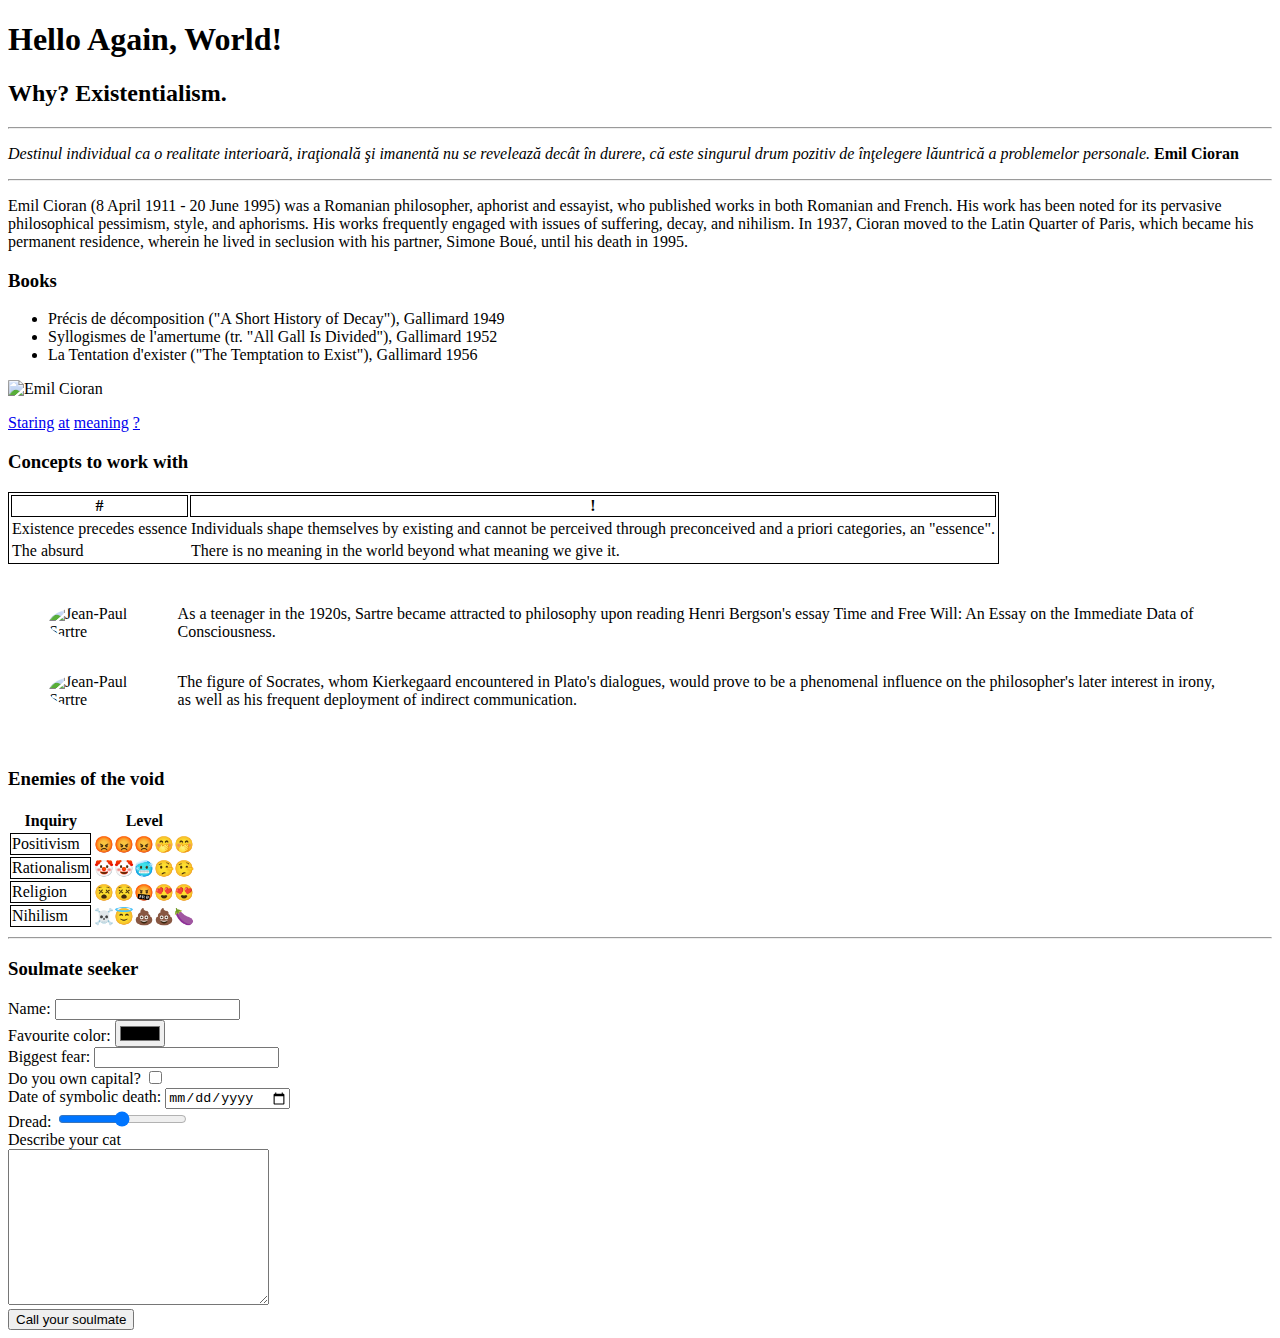
==== index.html @ 474eff88 "Add files via upload" ====
<!DOCTYPE html>
<html lang="en">
<head>
    <meta charset="UTF-8">
    <meta name="viewport" content="width=device-width, initial-scale=1.0">
    <title>Here Against My Will Last Time</title>
</head>
<body>
    <h1>Hello Again, World!</h1>
    <h2>Why? Existentialism.</h2>
    <hr>
    <p>
        <em>
        Destinul individual ca o realitate interioară, iraţională şi imanentă nu se revelează decât în durere,
        că este singurul drum pozitiv de înţelegere lăuntrică a problemelor personale.
        </em>
        <strong>Emil Cioran</strong>
    </p>
    <hr>
    <p>Emil Cioran (8 April 1911 - 20 June 1995) was a Romanian philosopher, aphorist and essayist,
        who published works in both Romanian and French. His work has been noted for its pervasive
        philosophical pessimism, style, and aphorisms. His works frequently engaged with issues
        of suffering, decay, and nihilism. In 1937, Cioran moved to the Latin Quarter of Paris,
        which became his permanent residence, wherein he lived in seclusion with his partner,
        Simone Boué, until his death in 1995.
    </p>
    <h3>Books</h3>
    <ul>
        <li>Précis de décomposition ("A Short History of Decay"), Gallimard 1949</li>
        <li>Syllogismes de l'amertume (tr. "All Gall Is Divided"), Gallimard 1952</li>
        <li>La Tentation d'exister ("The Temptation to Exist"), Gallimard 1956</li>
    </ul>
    <img style="border-radius: 2%;" src="https://upload.wikimedia.org/wikipedia/commons/thumb/d/de/Cioran_in_Romania.jpg/220px-Cioran_in_Romania.jpg" alt="Emil Cioran">
    <p>
        <a target="_blank" href="https://en.wikipedia.org/wiki/Friedrich_Nietzsche">Staring</a>
        <a target="_blank" href="https://en.wikipedia.org/wiki/Karl_Marx">at</a> 
        <a target="_blank" href="https://en.wikipedia.org/wiki/Martin_Heidegger">meaning</a>
        <a target="_blank" href="https://en.wikipedia.org/wiki/Ludwig_Wittgenstein">?</a>
    </p>
    <h3>Concepts to work with</h3>
    <table style="border: 1px solid;">
        <thead>
            <tr style="border: 1px solid;">
                <th style="border: 1px solid;">#</th>
                <th style="border: 1px solid;">!</th>
            </tr>
        </thead>
        <tbody>
            <tr>
                <td>Existence precedes essence</td>
                <td>Individuals shape themselves by existing and cannot be perceived through preconceived and a priori categories, an "essence".</td>
            </tr>
            <tr>
                <td>The absurd</td>
                <td>There is no meaning in the world beyond what meaning we give it.</td>
            </tr>
        </tbody>
    </table>
    <table style="padding: 10px;" cellspacing="30px">
        <tbody>
            <tr>
                <td><img style="height: 75px; border-radius: 50%;" src="https://upload.wikimedia.org/wikipedia/commons/e/ef/Sartre_1967_crop.jpg" alt="Jean-Paul Sartre"></td>
                <td>As a teenager in the 1920s, Sartre became attracted to philosophy upon reading Henri Bergson's essay Time and Free Will: An Essay on the Immediate Data of Consciousness.</td>
            </tr>
            <tr>
                <td><img style="height: 75px; width: 75px; border-radius: 50%; object-fit: cover; object-position: -10% 0;" src="https://upload.wikimedia.org/wikipedia/commons/d/d4/S%C3%B8ren_Kierkegaard_%281813-1855%29_-_%28cropped%29.jpg" alt="Jean-Paul Sartre"></td>
                <td>The figure of Socrates, whom Kierkegaard encountered in Plato's dialogues, would prove to be a phenomenal influence on the philosopher's later interest in irony, as well as his frequent deployment of indirect communication.</td>
            </tr>
        </tbody>
    </table>
    <h3>Enemies of the void</h3>
    <table>
        <thead>
            <th>Inquiry</th>
            <th>Level</th>
        </thead>
        <tbody>
            <tr>
                <td style="border: 1px solid;">Positivism</td>
                <td>😡😡😡🤭🤭</td>
            </tr>
            <tr>
                <td style="border: 1px solid;">Rationalism</td>
                <td>🤡🤡🥶🤥🤥</td>
            </tr>
            <tr>
                <td style="border: 1px solid;">Religion</td>
                <td>😵😵🤬😍😍</td>
            </tr>
            <tr>
                <td style="border: 1px solid;">Nihilism</td>
                <td>☠️😇💩💩🍆</td>
            </tr>
        </tbody>
    </table>
    <hr>
    <h3>Soulmate seeker</h3>
    <form action="">
        <label for="">Name:</label>
        <input type="text" name="" id="">
        <br>
        <label for="">Favourite color:</label>
        <input type="color" name="" id="">
        <br>
        <label for="">Biggest fear:</label>
        <input type="password" name="" id="">
        <br>
        <label for="">Do you own capital?</label>
        <input type="checkbox" name="" id="">
        <br>
        <label for="">Date of symbolic death:</label>
        <input type="date" name="" id="">
        <br>
        <label for="">Dread:</label>
        <input type="range" name="" id="">
        <br>
        <label for="">Describe your cat</label><br>
        <textarea name="" id="" cols="30" rows="10"></textarea>
        <br>
        <input type="submit" value="Call your soulmate">
    </form>
</body>
</html>
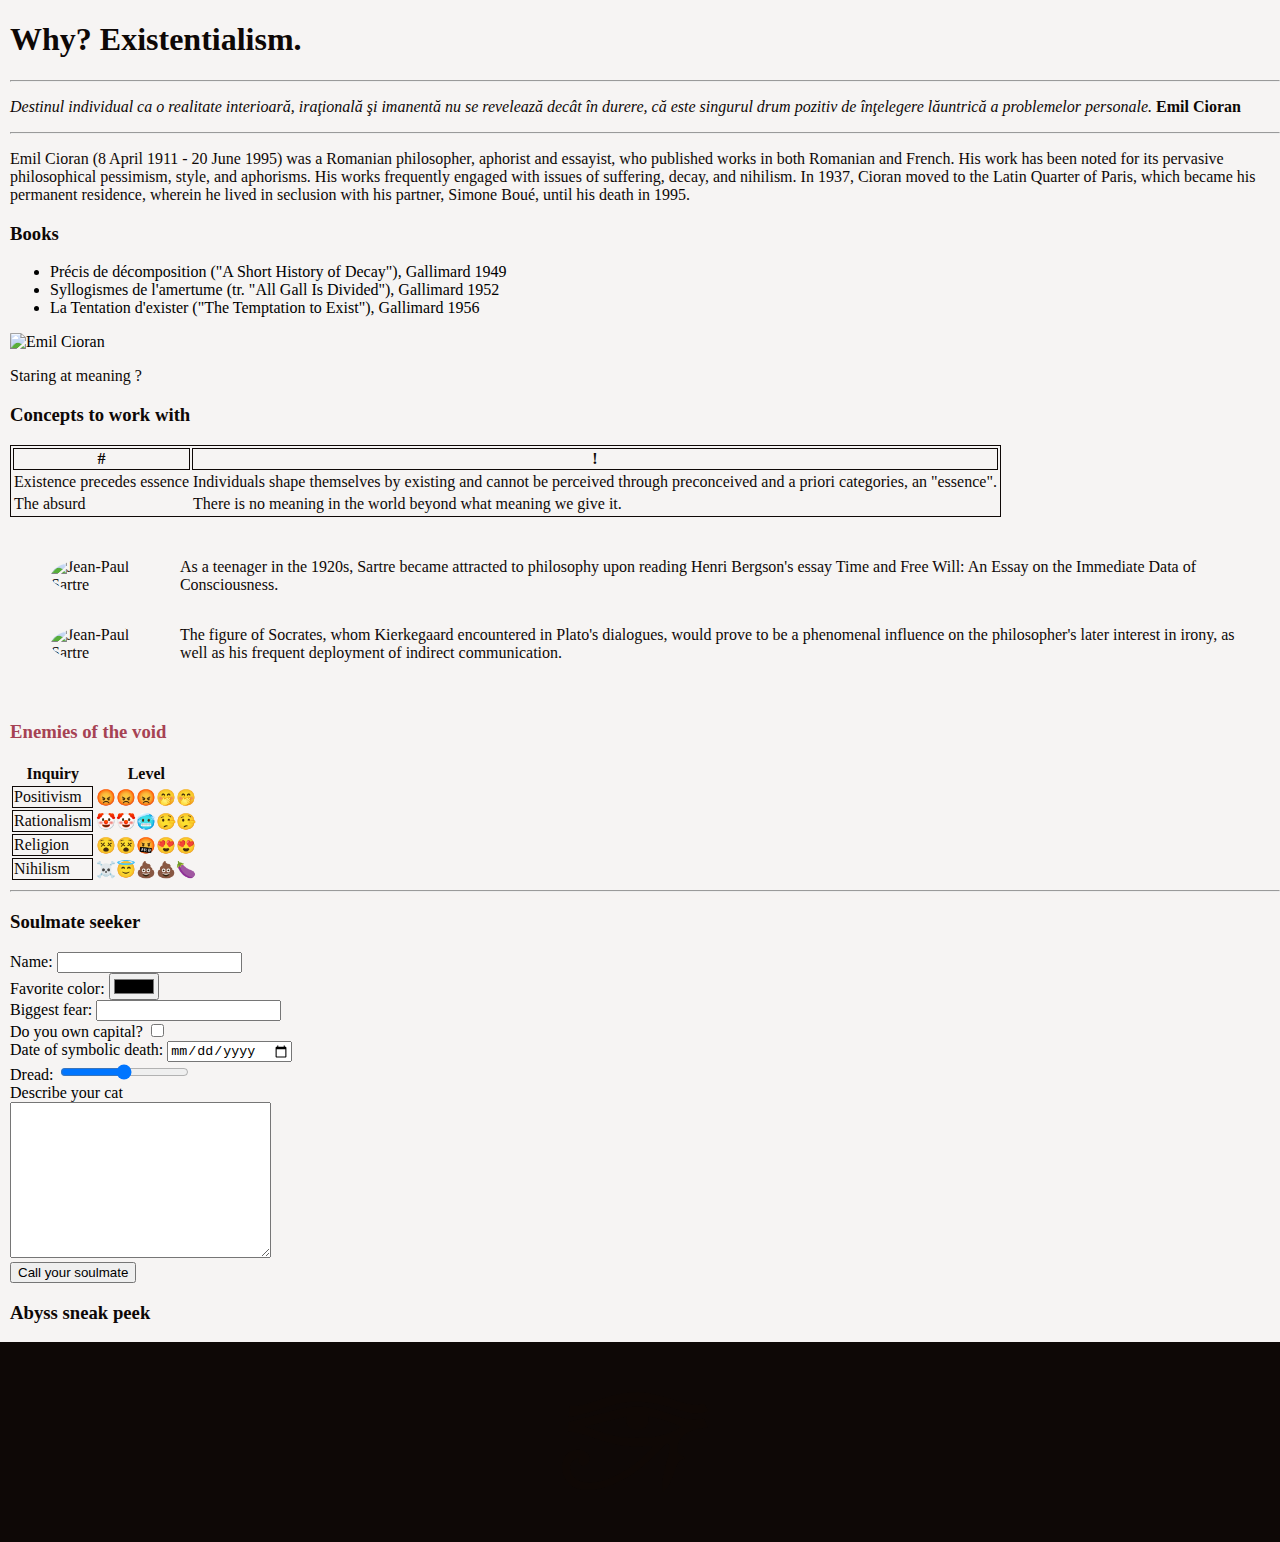
==== commit f7fae70c: "Add files via upload" ====
--- a/index.html
+++ b/index.html
@@ -4,10 +4,12 @@
     <meta charset="UTF-8">
     <meta name="viewport" content="width=device-width, initial-scale=1.0">
     <title>Here Against My Will Last Time</title>
+    <link rel="stylesheet" href="style.css">
+    <link rel="shortcut icon" href="assets/existentialism.png" type="image/x-icon">
+
 </head>
 <body>
-    <h1>Hello Again, World!</h1>
-    <h2>Why? Existentialism.</h2>
+    <h1>Why? Existentialism.</h1>
     <hr>
     <p>
         <em>
@@ -30,7 +32,7 @@
         <li>Syllogismes de l'amertume (tr. "All Gall Is Divided"), Gallimard 1952</li>
         <li>La Tentation d'exister ("The Temptation to Exist"), Gallimard 1956</li>
     </ul>
-    <img style="border-radius: 2%;" src="https://upload.wikimedia.org/wikipedia/commons/thumb/d/de/Cioran_in_Romania.jpg/220px-Cioran_in_Romania.jpg" alt="Emil Cioran">
+    <img id="cioran" style="border-radius: 2%;" src="https://upload.wikimedia.org/wikipedia/commons/thumb/d/de/Cioran_in_Romania.jpg/220px-Cioran_in_Romania.jpg" alt="Emil Cioran">
     <p>
         <a target="_blank" href="https://en.wikipedia.org/wiki/Friedrich_Nietzsche">Staring</a>
         <a target="_blank" href="https://en.wikipedia.org/wiki/Karl_Marx">at</a> 
@@ -68,7 +70,7 @@
             </tr>
         </tbody>
     </table>
-    <h3>Enemies of the void</h3>
+    <h3 class="enemies">Enemies of the void</h3>
     <table>
         <thead>
             <th>Inquiry</th>
@@ -99,7 +101,7 @@
         <label for="">Name:</label>
         <input type="text" name="" id="">
         <br>
-        <label for="">Favourite color:</label>
+        <label for="">Favorite color:</label>
         <input type="color" name="" id="">
         <br>
         <label for="">Biggest fear:</label>
@@ -119,5 +121,9 @@
         <br>
         <input type="submit" value="Call your soulmate">
     </form>
+    <h3>Abyss sneak peek</h3>
+    <div id="abyss">
+        <img src="assets/eye-of-horus.png" alt="eye of horus">
+    </div>
 </body>
 </html>--- a/style.css
+++ b/style.css
@@ -0,0 +1,45 @@
+body {
+    background-color: #F6F4F3;
+    margin: 0px;
+    margin-left: 10px;
+}
+
+h1, h2, h3, p, a, table {
+    color: #0E0806;
+}
+
+a {
+    color: #0E0806;
+    text-decoration: none;
+}
+
+
+.enemies {
+    color: #A64253;
+}
+
+#cioran:hover {
+    height: 0px;
+}
+
+a:hover {
+    color: #00A5E0;
+}
+
+#abyss {
+    background-color: #0E0806;
+    height: 200px;
+    width: 100%;
+    margin-left: -10px;
+    margin-right: 0px;
+    border-right: solid 10px #0E0806;
+    display: flex;
+    justify-content: center;
+    align-items: center;
+    img {
+        display: block;
+        height: 100px;
+        opacity: 1%;
+    }
+}
+
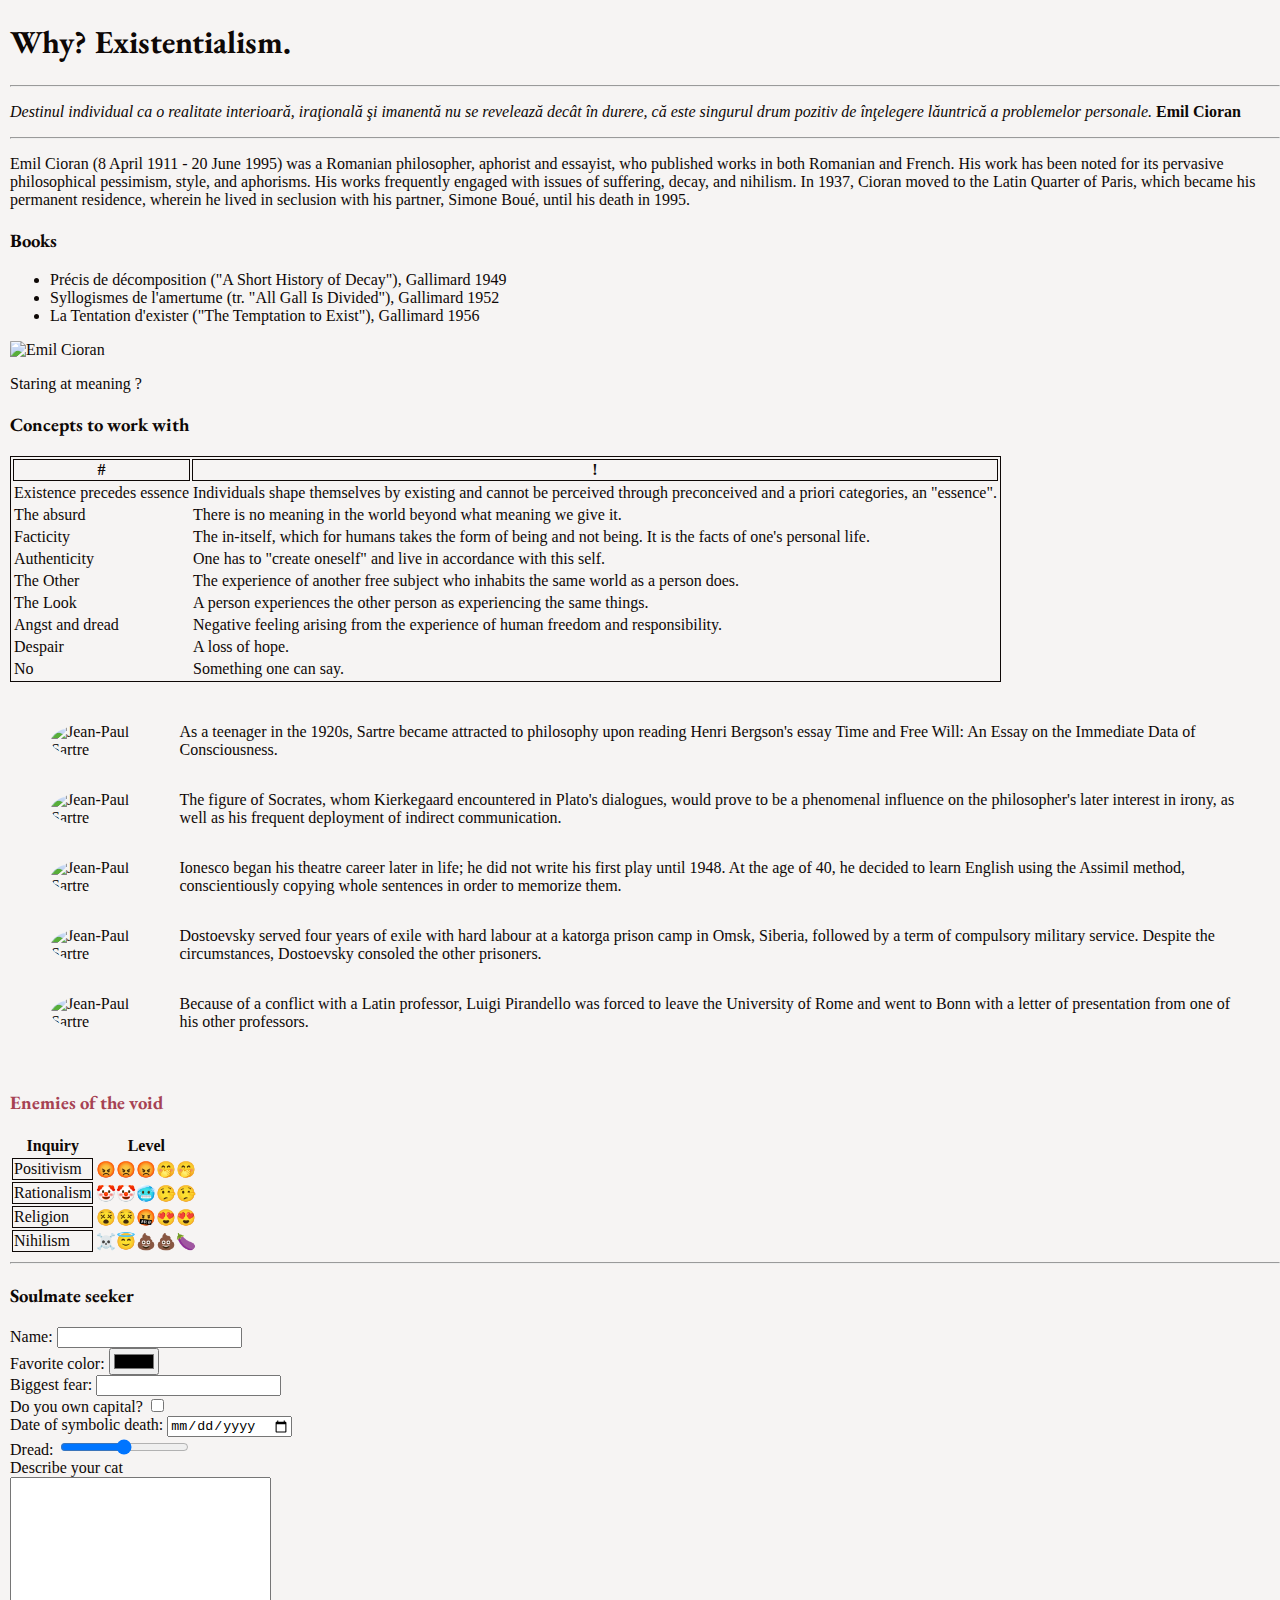
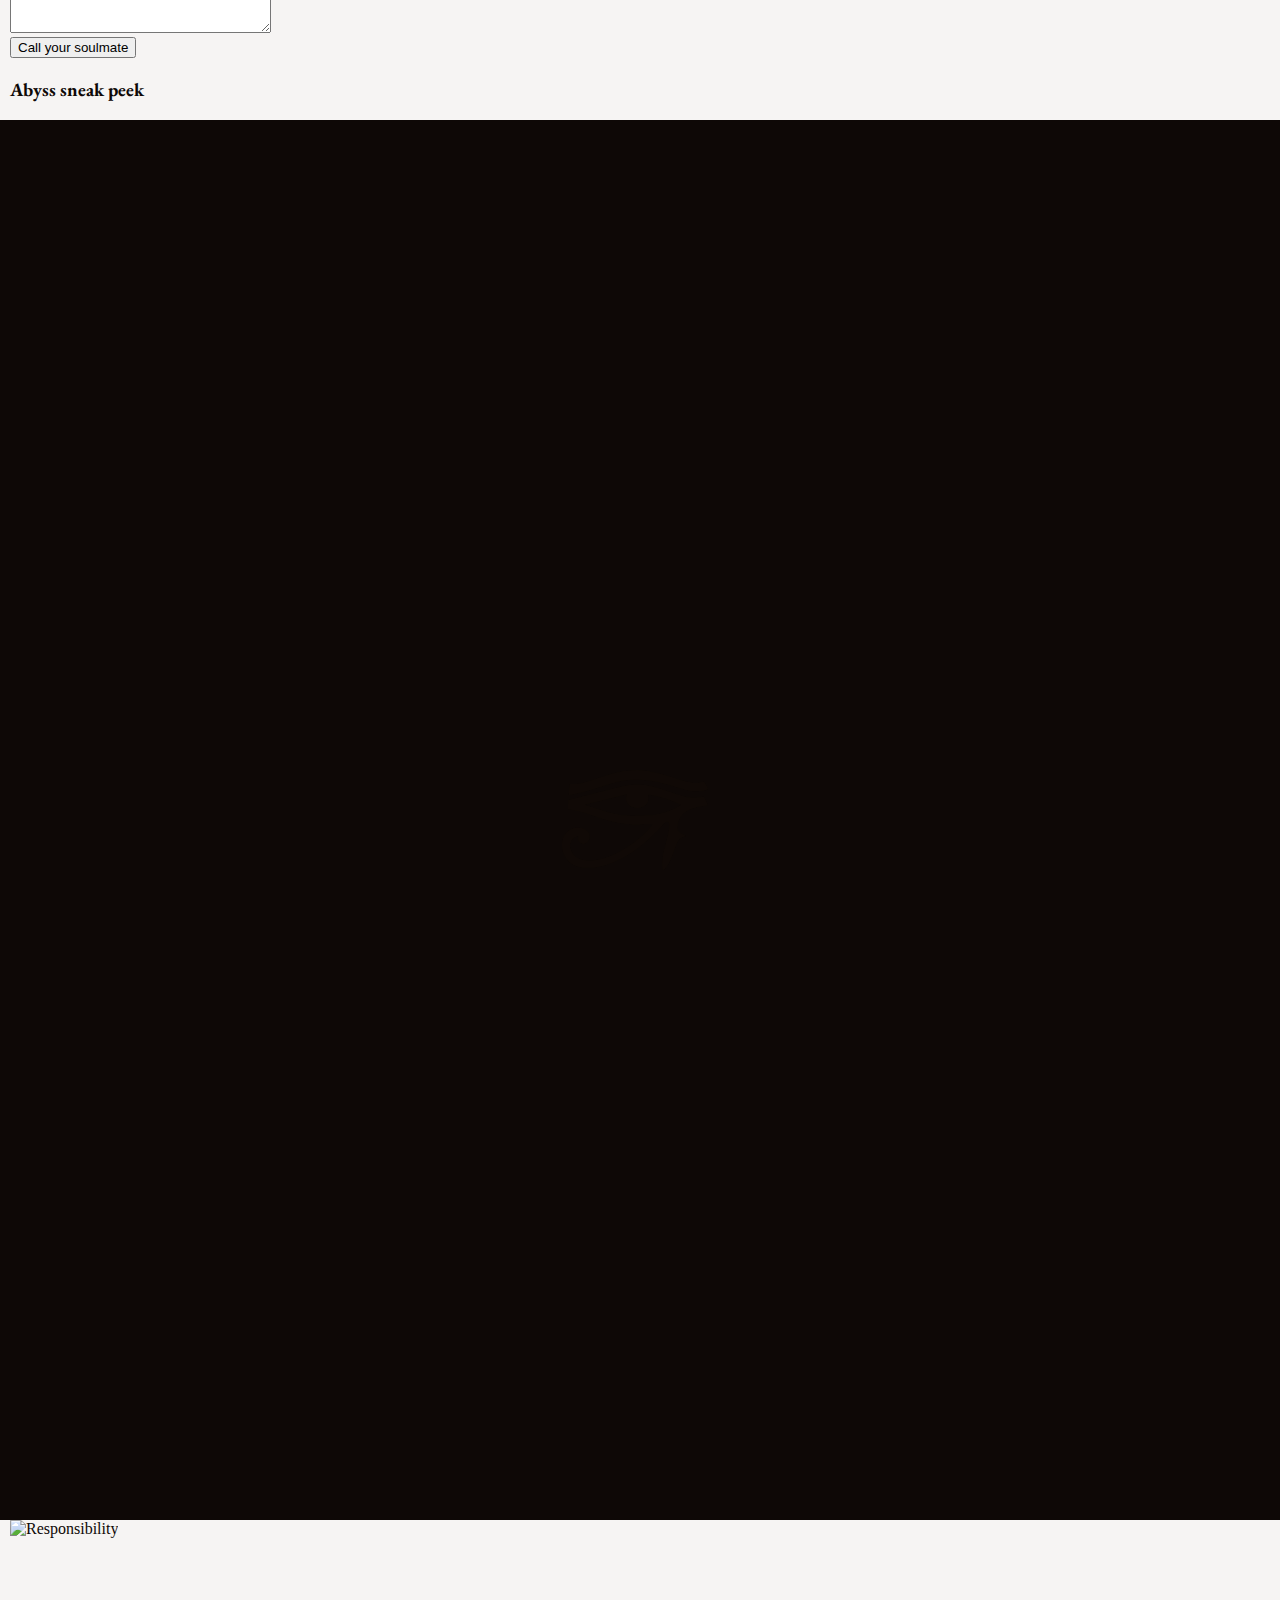
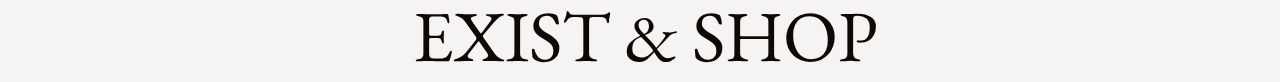
==== commit b8c487cd: "Add files via upload" ====
--- a/index.html
+++ b/index.html
@@ -6,6 +6,10 @@
     <title>Here Against My Will Last Time</title>
     <link rel="stylesheet" href="style.css">
     <link rel="shortcut icon" href="assets/existentialism.png" type="image/x-icon">
+    <!-- fonts -->
+    <link rel="preconnect" href="https://fonts.googleapis.com">
+<link rel="preconnect" href="https://fonts.gstatic.com" crossorigin>
+<link href="https://fonts.googleapis.com/css2?family=EB+Garamond:ital,wght@0,400;0,700;1,400&display=swap" rel="stylesheet">
 
 </head>
 <body>
@@ -56,8 +60,38 @@
                 <td>The absurd</td>
                 <td>There is no meaning in the world beyond what meaning we give it.</td>
             </tr>
+            <tr>
+                <td>Facticity</td>
+                <td>The in-itself, which for humans takes the form of being and not being. It is the facts of one's personal life.</td>
+            </tr>
+            <tr>
+                <td>Authenticity</td>
+                <td>One has to "create oneself" and live in accordance with this self.</td>
+            </tr>
+            <tr>
+                <td>The Other</td>
+                <td>The experience of another free subject who inhabits the same world as a person does.</td>
+            </tr>
+            <tr>
+                <td>The Look</td>
+                <td>A person experiences the other person as experiencing the same things.</td>
+            </tr>
+            <tr>
+                <td>Angst and dread</td>
+                <td>Negative feeling arising from the experience of human freedom and responsibility.</td>
+            </tr>
+            <tr>
+                <td>Despair</td>
+                <td>A loss of hope.</td>
+            </tr>
+            <tr>
+                <td>No</td>
+                <td>Something one can say.</td>
+            </tr>
         </tbody>
     </table>
+
+    <!-- FUN FACTS -->
     <table style="padding: 10px;" cellspacing="30px">
         <tbody>
             <tr>
@@ -67,6 +101,18 @@
             <tr>
                 <td><img style="height: 75px; width: 75px; border-radius: 50%; object-fit: cover; object-position: -10% 0;" src="https://upload.wikimedia.org/wikipedia/commons/d/d4/S%C3%B8ren_Kierkegaard_%281813-1855%29_-_%28cropped%29.jpg" alt="Jean-Paul Sartre"></td>
                 <td>The figure of Socrates, whom Kierkegaard encountered in Plato's dialogues, would prove to be a phenomenal influence on the philosopher's later interest in irony, as well as his frequent deployment of indirect communication.</td>
+            </tr>
+            <tr>
+                <td><img style="height: 75px; width: 75px; border-radius: 50%; object-fit: cover; object-position: -10% 0;" src="https://upload.wikimedia.org/wikipedia/commons/thumb/8/89/Eugene_Ionesco_01.jpg/220px-Eugene_Ionesco_01.jpg" alt="Jean-Paul Sartre"></td>
+                <td>Ionesco began his theatre career later in life; he did not write his first play until 1948. At the age of 40, he decided to learn English using the Assimil method, conscientiously copying whole sentences in order to memorize them.</td>
+            </tr>
+            <tr>
+                <td><img style="height: 75px; width: 75px; border-radius: 50%; object-fit: cover; object-position: -10% 0;" src="https://upload.wikimedia.org/wikipedia/commons/7/78/Vasily_Perov_-_%D0%9F%D0%BE%D1%80%D1%82%D1%80%D0%B5%D1%82_%D0%A4.%D0%9C.%D0%94%D0%BE%D1%81%D1%82%D0%BE%D0%B5%D0%B2%D1%81%D0%BA%D0%BE%D0%B3%D0%BE_-_Google_Art_Project.jpg" alt="Jean-Paul Sartre"></td>
+                <td>Dostoevsky served four years of exile with hard labour at a katorga prison camp in Omsk, Siberia, followed by a term of compulsory military service. Despite the circumstances, Dostoevsky consoled the other prisoners.</td>
+            </tr>
+            <tr>
+                <td><img style="height: 75px; width: 75px; border-radius: 50%; object-fit: cover; object-position: -10% 0;" src="https://upload.wikimedia.org/wikipedia/commons/thumb/1/17/Luigi_Pirandello_1932.jpg/800px-Luigi_Pirandello_1932.jpg" alt="Jean-Paul Sartre"></td>
+                <td>Because of a conflict with a Latin professor, Luigi Pirandello was forced to leave the University of Rome and went to Bonn with a letter of presentation from one of his other professors. </td>
             </tr>
         </tbody>
     </table>
@@ -125,5 +171,15 @@
     <div id="abyss">
         <img src="assets/eye-of-horus.png" alt="eye of horus">
     </div>
+
+    <!-- PAINTINGS -->
+
+    <div class="paintings">
+        <!-- <img src="/assets/Liberte.png" alt="Freedom"> -->
+        <img src="/assets/Medusa.png" alt="Responsibility">
+    </div>
+
+    <!-- SHOP -->
+    <a id="shop" href="shop.html">EXIST & SHOP</a>
 </body>
 </html>--- a/style.css
+++ b/style.css
@@ -2,33 +2,45 @@
     background-color: #F6F4F3;
     margin: 0px;
     margin-left: 10px;
-}
-
-h1, h2, h3, p, a, table {
-    color: #0E0806;
-}
-
-a {
     color: #0E0806;
     text-decoration: none;
 }
 
+h1, h2, h3 {
+    font-family: 'EB Garamond', serif;
+}
+
+a {
+    text-decoration: none;
+    color: #0E0806;
+}
 
 .enemies {
     color: #A64253;
+}
+
+.paintings {
+    img {
+        width: 100%;
+    }
 }
 
 #cioran:hover {
     height: 0px;
 }
 
+a:visited {
+    color: #0E0806;
+}
+
 a:hover {
     color: #00A5E0;
 }
 
+
 #abyss {
     background-color: #0E0806;
-    height: 200px;
+    height: 1400px;
     width: 100%;
     margin-left: -10px;
     margin-right: 0px;
@@ -39,7 +51,16 @@
     img {
         display: block;
         height: 100px;
-        opacity: 1%;
+        opacity: 2%;
     }
 }
 
+#shop {
+    font-size: 72px;
+    display: block;
+    font-family: 'EB Garamond', serif;
+    margin-left: auto;
+    text-align: center;
+    margin-top: 50px;
+}
+
